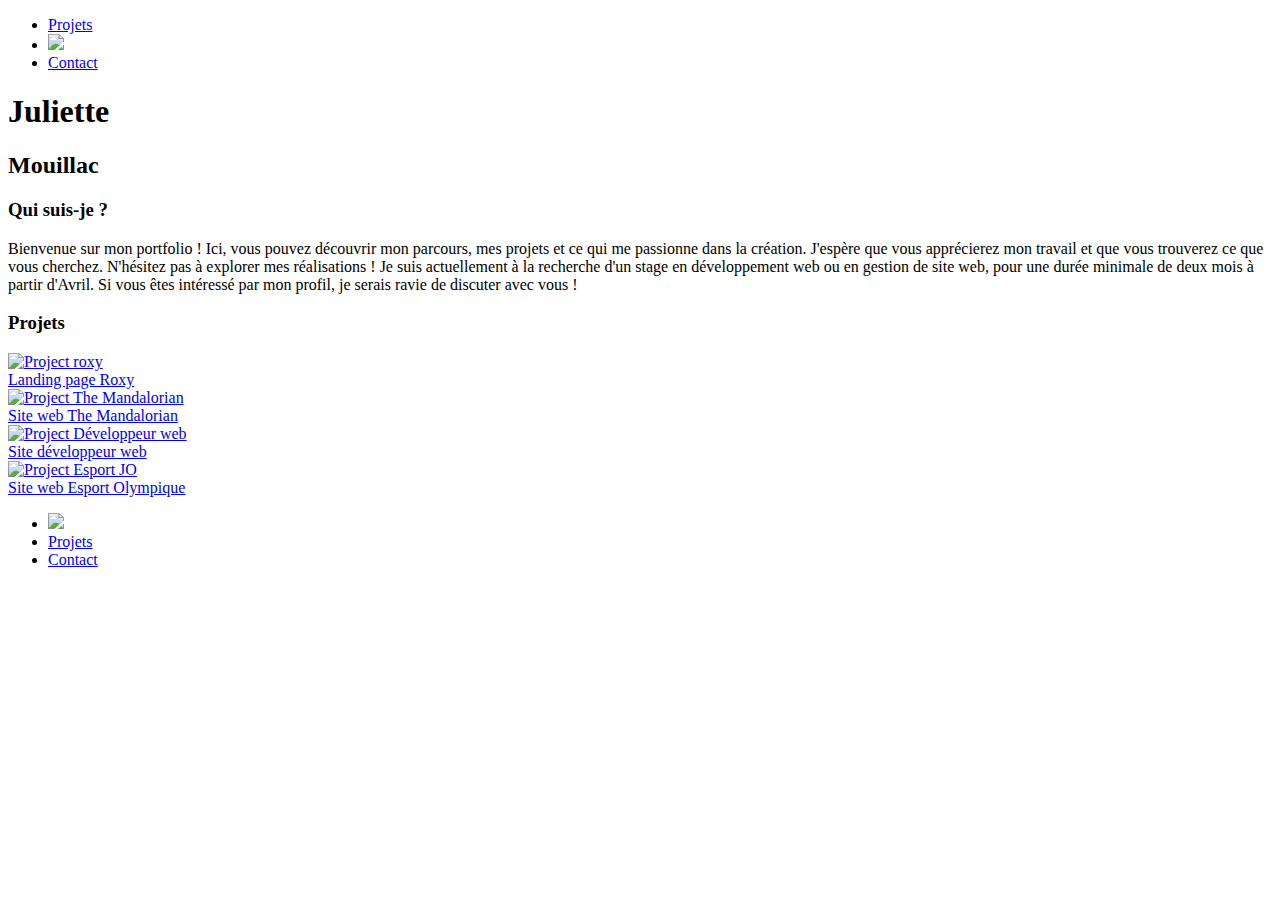
==== index.html @ f442bd5e "create" ====
<!DOCTYPE html>
<html lang="en">
<head>
    <meta charset="UTF-8">
    <meta name="viewport" content="width=device-width, initial-scale=1.0">
    <title>Portfolio Juliette Mouillac</title>
    <link rel="stylesheet" href="css/style.css">
    
    <link rel="preconnect" href="https://fonts.googleapis.com">
<link rel="preconnect" href="https://fonts.gstatic.com" crossorigin>
<link href="https://fonts.googleapis.com/css2?family=Akshar:wght@300&family=Inter:ital,opsz,wght@0,14..32,100..900;1,14..32,100..900&family=Italiana&display=swap" rel="stylesheet">

</head>
<body>
    <header>
    <nav>
        <ul>
            <li><a href="#projets">Projets</a></li>
            <li><a href="portfolio.html"><img src="images/logonobg.png"></a></li>
            <li><a href="contact.html">Contact</a></li>
        </ul>
    </nav>
    <section class="banner-index">
        <h1>Juliette</h1>
        <h2>Mouillac</h2>
    </section>
    </header>
    <main>
        <section class="contexte">
            <h3>Qui suis-je ?</h3>
            <p>Bienvenue sur mon portfolio ! Ici, vous pouvez découvrir mon parcours, mes projets et ce qui me passionne dans la création. J'espère 
que vous apprécierez mon travail et que vous trouverez ce que vous cherchez. N'hésitez pas à explorer mes réalisations !

Je suis actuellement à la recherche d'un stage en développement web ou en gestion de site web, pour une durée minimale de deux mois à 
partir d'Avril. Si vous êtes intéressé par mon profil, je serais ravie de discuter avec vous !</p>
        </section>
        <section class="expo" id="projets">
            <h3>Projets</h3>
        <div class="project-gallery">
            <div class="project-frame">
                <a href="roxy.html"><img src="images/roxy_gallery_long.png" alt="Project roxy">
                <figcaption>
                    Landing page Roxy
                    </figcaption>
                </a>
            </div>
            <div class="project-frame">
                <a href="the_mandalorian.html"><img src="images/mando_gallery.png" alt="Project The Mandalorian">
                <figcaption>
                    Site web The Mandalorian
                    </figcaption>
                </a>
            </div>
            <div class="project-frame">
                <a href="dev_web.html"><img src="images/dev_web_gallery.png" alt="Project Développeur web">
                <figcaption>
                    Site développeur web
                    </figcaption>
                </a>
            </div>
            <div class="project-frame">
                <a href="esport.html"><img src="images/esport_gallery.png" alt="Project Esport JO">
                <figcaption>
                    Site web Esport Olympique
                    </figcaption>
                </a>
            </div>
        </div>
        </section>
    </main>
    <footer>
        <ul class="footer-menu">
            <li><a href="https://www.linkedin.com/in/juliette-mouillac/"><img src="images/linkedin_logo.svg"></a></li>
            <li><a href="#projets">Projets</a></li>
            <li><a href="contact.html">Contact</a></li>
        </ul>
    </footer>
    <script src="scripts/main.js"></script>
</body>
</html>
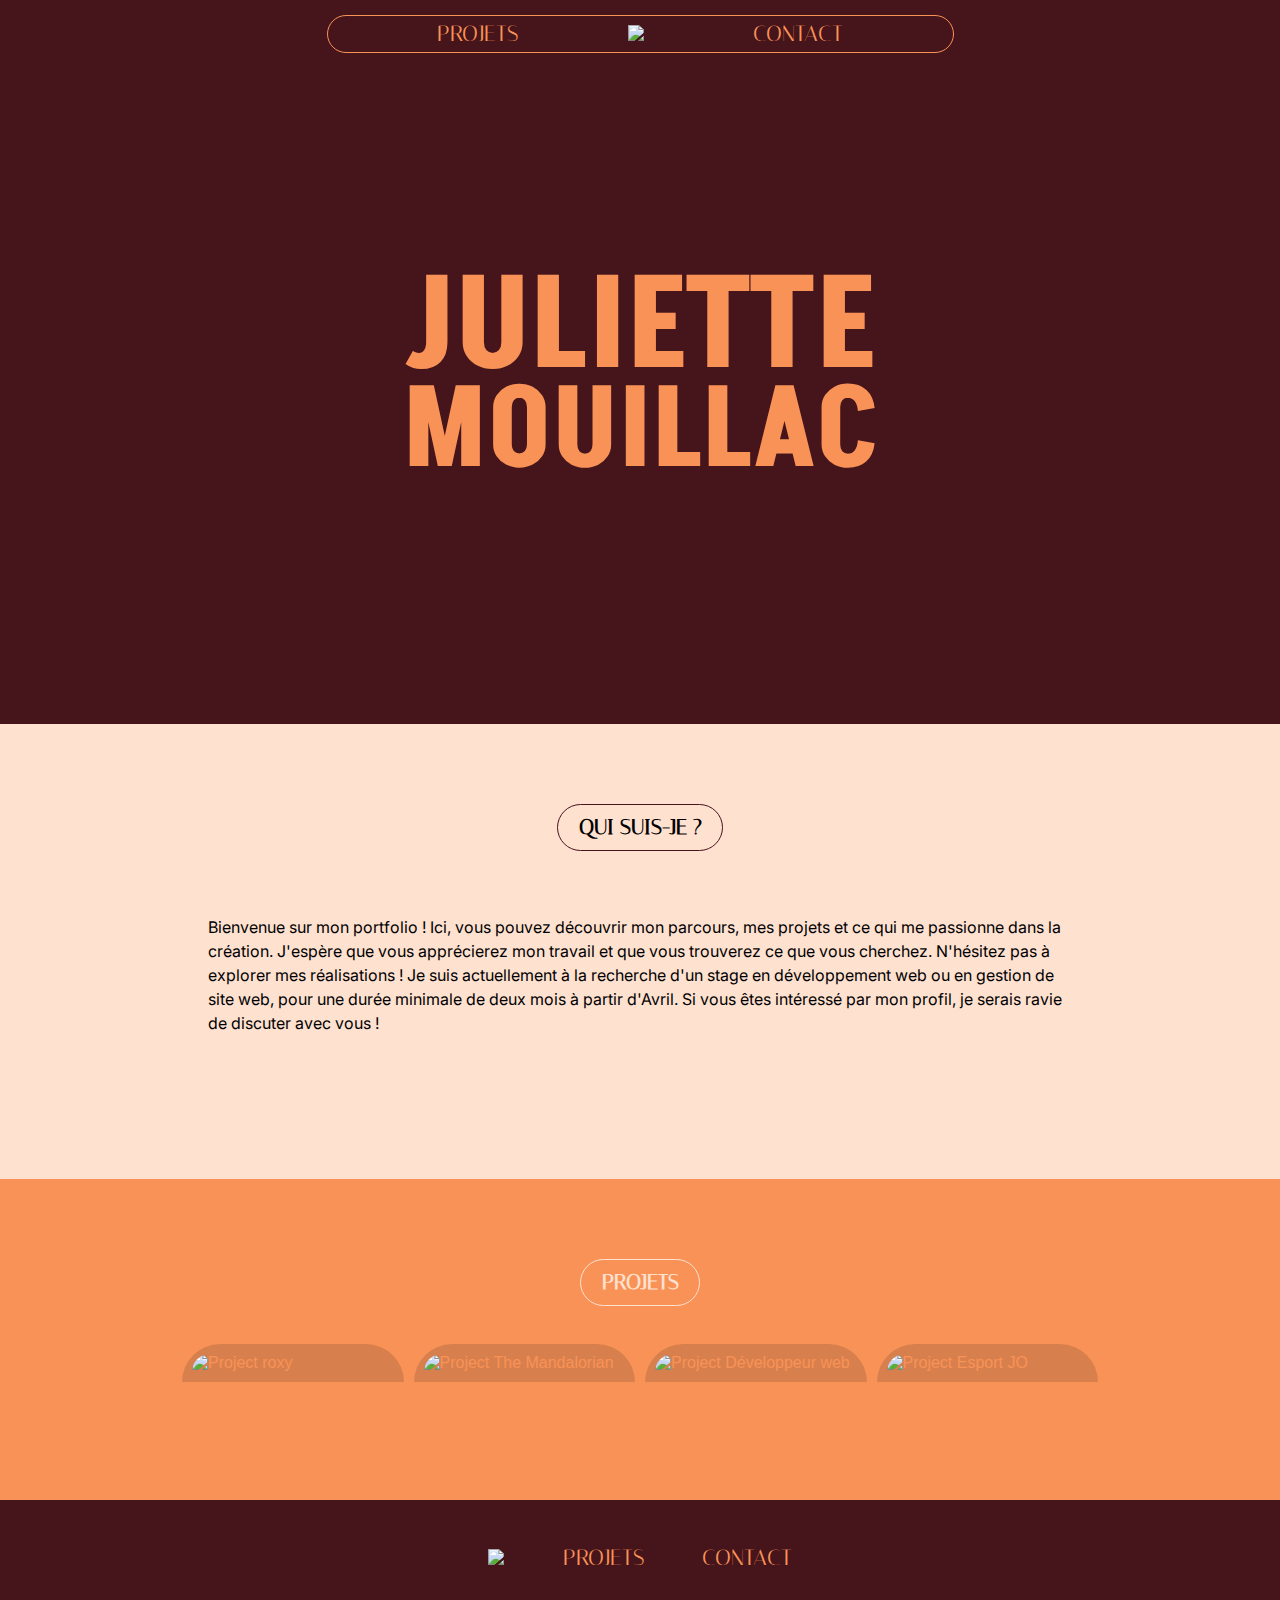
==== commit e495b702: "Update index.html" ====
--- a/index.html
+++ b/index.html
@@ -4,7 +4,7 @@
     <meta charset="UTF-8">
     <meta name="viewport" content="width=device-width, initial-scale=1.0">
     <title>Portfolio Juliette Mouillac</title>
-    <link rel="stylesheet" href="css/style.css">
+    <link rel="stylesheet" href="style.css">
     
     <link rel="preconnect" href="https://fonts.googleapis.com">
 <link rel="preconnect" href="https://fonts.gstatic.com" crossorigin>
@@ -77,4 +77,4 @@
     </footer>
     <script src="scripts/main.js"></script>
 </body>
-</html>+</html>
--- a/style.css
+++ b/style.css
@@ -0,0 +1,305 @@
+
+.akshar{
+    font-family: "Akshar", serif;
+    font-optical-sizing: auto;
+    font-weight: 300;
+    font-style: light;
+  }
+
+.italiana-regular {
+    font-family: "Italiana", serif;
+    font-weight: 400;
+    font-style: normal;
+}  
+
+
+.inter{
+    font-family: "Inter", serif;
+    font-optical-sizing: auto;
+    font-weight: 300;
+    font-style: normal;
+  }
+
+*{
+    scrollbar-width: thin;
+    scrollbar-color: #F99256 #45151B;
+    scroll-behavior: smooth;
+}
+
+body {
+    margin: 0 auto;
+    font-family: Arial, sans-serif;
+    background-color: #45151B;
+}
+
+header {
+    padding: 15px;
+    text-align: center;
+    background-color: #45151B;
+    height: max-content;
+}
+
+nav ul{
+    list-style-type: none; 
+    display: flex; 
+    justify-content:space-evenly; 
+    padding: 0.2em 0;
+    align-items: center;
+    margin: 0 auto;
+    border: #F99256 1px solid;
+    border-radius: 50px;
+    width: 50%;
+    font-family: 'italiana', 'arial', serif;
+    font-size: 1.4em;
+    text-transform: uppercase;
+}
+
+a{
+    color: #F99256;
+    text-decoration: none;
+}
+
+a:hover{
+    text-decoration: underline;
+}
+
+li:hover{
+    transform: scale(1.05);
+    transition: transform 0.5s ease;
+}
+nav img{
+    width: 2.5em;
+}
+
+.banner-index, .banner-roxy, .banner-mando, .banner-esport, .banner-dev_web{
+    color: #F99256;
+    text-transform: uppercase;
+    display: flex;
+    flex-direction: column;
+    align-items: center;
+    font-family: 'akshar', serif;
+    margin: 14em auto;
+    line-height:6.5em;
+}
+
+.banner-index h1 {
+font-size: 8em;
+margin: 0;
+}
+
+.banner-index h2 {
+font-size: 7em;
+margin: 0;
+}
+
+.banner-roxy h1{
+    font-size: 7em;
+    margin: 0;
+}
+
+.banner-roxy h2{
+    font-size: 10em;
+    margin: 0;
+}
+
+.banner-mando h1{
+    font-size: 10em;
+    margin: 0;
+}
+
+.banner-mando h2{
+    font-size: 4.8em;
+    margin: 0;
+}
+
+.banner-esport h1{
+    font-size: 8em;
+    margin: 0;
+}
+
+.banner-esport h2{
+    font-size: 7.5em;
+    margin: 0;
+}
+
+.banner-dev_web h1{
+    font-size: 10em;
+    margin: 0;
+}
+
+.banner-dev_web h2{
+    font-size: 8em;
+    margin: 0;
+}
+
+.contexte, .contact{
+    display: grid;
+    background-color: #FFE1D0;
+    margin: 0 auto;
+    padding: 5em 15%;
+    justify-content: center;
+}
+
+.expo{
+    background-color: #F99256;
+    padding: 5em 15%;
+}
+
+.expo h3{
+    color: #FFE1D0;
+    border-color: #FFE1D0;
+}
+
+.project-gallery {
+    display: grid;
+    grid-template-columns: repeat(4, 1fr);
+    gap: 30px;
+    padding: 0;
+    margin: 3em 0;
+}
+
+.project-frame {
+    position: relative;
+}
+
+.project-frame::before {
+    content: "";
+    position: absolute;
+    top: -10px;
+    left: -10px;
+    width: calc(100% + 20px); /* Slightly wider than the image */
+    height: calc(100% + 20px); /* Slightly taller than the image */
+    background-color: #d8804d; /* Background color for the shape */
+    border-radius: 10em 10em 0 0; /* Match the arch shape */
+    z-index: 0; /* Ensure the shape is behind the image */
+}
+
+.project-frame img {
+    display: block;
+    width: 100%;
+    border-radius: 10em 10em 0 0; /* Match the arch shape */
+    position: relative;
+    z-index: 1; /* Ensure the image is above the shape */
+}
+
+.project-frame figcaption {
+    position: absolute;
+    bottom: 0;
+    width: 100%;
+    box-sizing: border-box;
+    color: #FFE1D0;
+    background-color: rgba(69, 21, 27, 0.65);
+    padding: 1em;
+    font-family: Arial, Helvetica, sans-serif;
+    display: none;
+    z-index: 2;
+}
+
+.project-frame:hover figcaption {
+    display: block;
+}
+
+/* Media query for smaller screens */
+@media (max-width: 768px) {
+    .project-gallery {
+        grid-template-columns: 1fr; /* Align frames vertically */
+    }
+}
+
+
+
+.contexte p{
+    margin: 3em 0;
+    font-family: 'inter', 'arial', sans-serif;
+}
+h3{
+    margin: 0 auto;
+    text-align: center;
+    border: #45151B solid 1px;
+    border-radius: 50px;
+    width: fit-content;
+    padding: 0.5em 1em;
+    font-family: 'italiana', 'arial', serif;
+    font-size: 1.3em;
+    text-transform: uppercase;
+}
+
+footer {
+    background-color: #45151B;
+    color: white;
+    text-align: center;
+    bottom: 0;
+    width: 100%;
+    margin: 0 auto;
+    display: flex;
+    justify-content: center;
+}
+
+.footer-menu {
+display: flex;
+margin: 0 auto;
+padding: 0;
+align-items: center;
+}
+
+footer li{
+    list-style-type: none;
+    padding: 2em 1.3em;
+    font-family: 'italiana', 'arial', serif;
+    font-size: 1.4em;
+    text-transform: uppercase;
+}
+
+
+p{
+    margin: 0 auto;
+    padding: 1em;
+    font-family:'inter', 'arial', sans-serif;
+    line-height: 1.5em;
+}
+
+section .image_longue{
+    display: flex;
+    justify-content: center;
+    margin: 0 auto;
+}
+
+.image_longue img{
+    display: flex;
+    width: 70%;
+    margin: 4em auto;
+}
+
+
+.button-cta{
+    margin: 0 auto;
+    border: #45151B solid 1px;
+    border-radius: 50px;
+    background-color: #F99256;
+    color: #45151B;
+    padding: 0.5em 1em;
+    font-family: "italiana", "arial", serif;
+    font-size: 1.5em;
+    text-transform: uppercase;
+}
+
+.contact div{
+    display: flex;
+    align-items: center;
+    padding: 2em 0;
+    gap: 6em;
+}
+
+.contact img{
+    width: 30%;
+    margin: 0 auto;
+    border-radius: 50%;
+}
+
+article{
+    width: 50%;
+    border: #45151B solid 1px;
+    border-radius: 50px;
+    height: 100%;
+    align-content: center;
+}